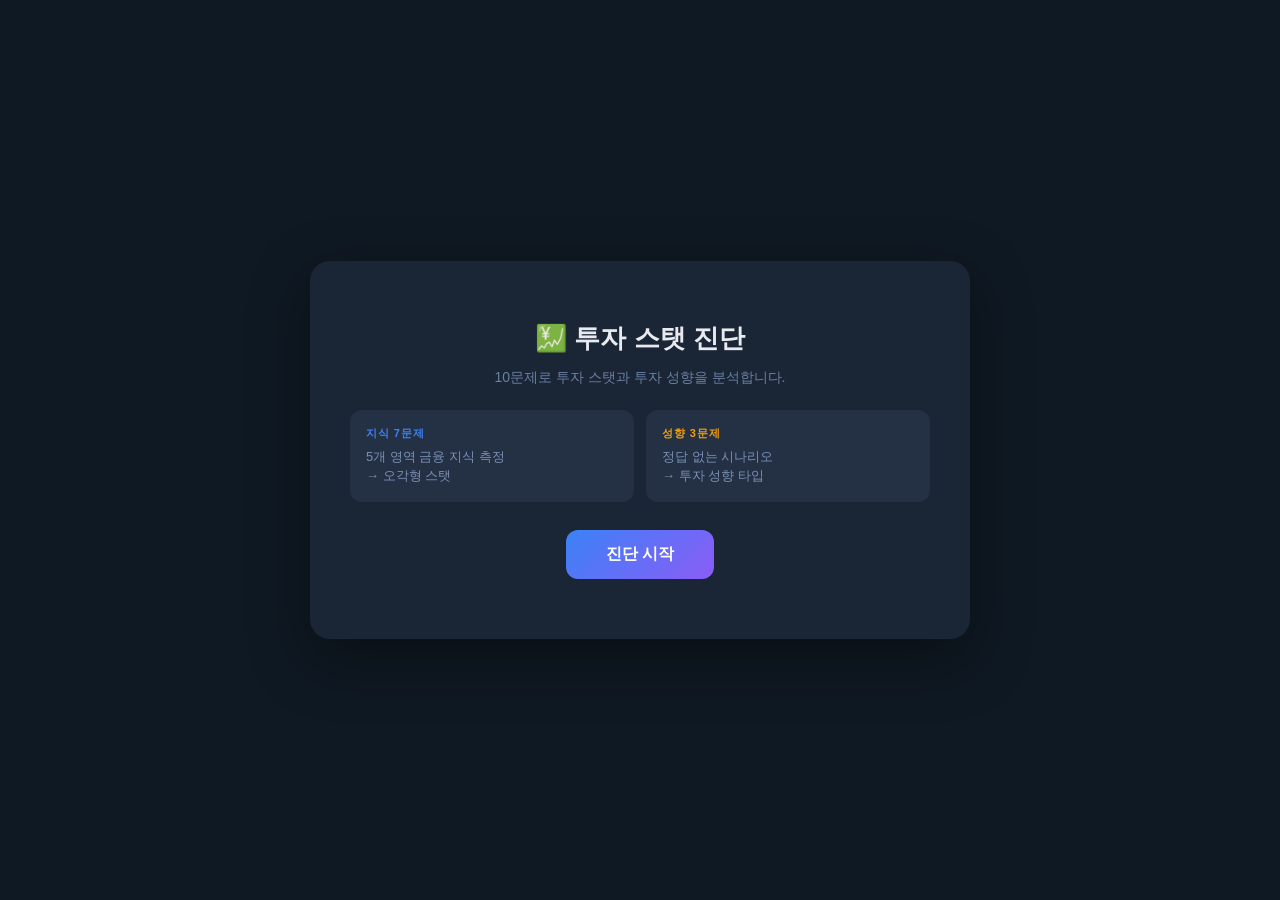
==== genai/app/web/quiz.html @ 1dde0858 "fix: Gemini 503 재시도 + quiz.html 에러 처리 - Gemini 500/502/503/529 에러 시 3초 후 1회 재시도 - quiz.html: 문제 생성 실" ====
<!DOCTYPE html>
<html lang="ko">
<head>
  <meta charset="UTF-8">
  <meta name="viewport" content="width=device-width, initial-scale=1.0">
  <title>FinSwipe 투자 진단</title>
  <style>
    * { box-sizing: border-box; margin: 0; padding: 0; }
    body { min-height: 100vh; background: #0f1923; display: flex; align-items: center; justify-content: center; font-family: -apple-system, BlinkMacSystemFont, 'Segoe UI', sans-serif; color: #e8eaf0; padding: 20px; }
    .card { background: #1a2535; border-radius: 20px; padding: 40px; width: 100%; max-width: 660px; box-shadow: 0 20px 60px rgba(0,0,0,0.4); }

    /* 진행 바 */
    .progress-bar-wrap { background: #243044; border-radius: 99px; height: 6px; margin-bottom: 10px; overflow: hidden; }
    .progress-bar-fill { height: 100%; border-radius: 99px; transition: width 0.4s ease; }
    .knowledge-bar { background: linear-gradient(90deg, #3b82f6, #8b5cf6); }
    .preference-bar { background: linear-gradient(90deg, #f59e0b, #ef4444); }
    .deep-bar { background: linear-gradient(90deg, #10b981, #3b82f6); }
    .progress-label { text-align: right; font-size: 13px; color: #6b7fa3; margin-bottom: 24px; }

    .phase-label { font-size: 11px; font-weight: 600; letter-spacing: .08em; text-transform: uppercase; margin-bottom: 6px; }
    .phase-label.knowledge { color: #3b82f6; }
    .phase-label.preference { color: #f59e0b; }
    .phase-label.deep { color: #10b981; }
    .area-badge { display: inline-block; font-size: 12px; font-weight: 600; padding: 3px 10px; border-radius: 99px; margin-bottom: 16px; }
    .area-badge.knowledge { background: #1e3a5f; color: #60a5fa; }
    .area-badge.preference { background: #3d2a00; color: #fbbf24; }
    .area-badge.deep { background: #0d2e22; color: #34d399; }

    .question-text { font-size: 17px; line-height: 1.7; color: #d1d9ef; margin-bottom: 24px; min-height: 60px; }
    .choices { display: flex; flex-direction: column; gap: 10px; }
    .choice-btn { background: #243044; border: 2px solid #2d3f5c; border-radius: 12px; padding: 13px 16px; color: #c8d0e8; font-size: 14px; text-align: left; cursor: pointer; transition: all 0.15s; display: flex; gap: 10px; align-items: flex-start; }
    .choice-btn:hover:not(:disabled) { border-color: #3b82f6; background: #1e3a5f; }
    .choice-btn .key { font-weight: 700; min-width: 18px; color: #3b82f6; }
    .choice-btn.correct { border-color: #22c55e; background: #14321f; color: #86efac; }
    .choice-btn.correct .key { color: #22c55e; }
    .choice-btn.wrong { border-color: #ef4444; background: #3b1212; color: #fca5a5; }
    .choice-btn.wrong .key { color: #ef4444; }
    .choice-btn.selected-pref { border-color: #f59e0b; background: #2d1f00; color: #fde68a; }
    .choice-btn.e-btn { border-style: dashed; color: #6b7fa3; }
    .choice-btn.e-btn .key { color: #4b5a73; }
    .choice-btn:disabled { cursor: default; }

    .explanation { margin-top: 16px; background: #1e2d44; border-left: 3px solid #3b82f6; border-radius: 8px; padding: 14px 16px; font-size: 14px; line-height: 1.6; color: #94a8c8; display: none; }
    .explanation.pref-confirm { border-color: #f59e0b; color: #d4a04a; }
    .next-btn { margin-top: 16px; width: 100%; padding: 13px; border: none; border-radius: 12px; font-size: 15px; font-weight: 600; cursor: pointer; display: none; transition: opacity 0.15s; }
    .next-btn.knowledge { background: linear-gradient(135deg, #3b82f6, #8b5cf6); color: #fff; }
    .next-btn.preference { background: linear-gradient(135deg, #f59e0b, #ef4444); color: #fff; }
    .next-btn.deep { background: linear-gradient(135deg, #10b981, #3b82f6); color: #fff; }
    .next-btn:hover { opacity: 0.88; }

    /* 시작 */
    .start-screen { text-align: center; padding: 20px 0; }
    .start-screen h1 { font-size: 26px; font-weight: 700; margin-bottom: 10px; }
    .start-screen p { color: #6b7fa3; font-size: 14px; line-height: 1.7; margin-bottom: 20px; }
    .phase-desc { display: flex; gap: 12px; margin-bottom: 28px; }
    .phase-box { flex: 1; background: #243044; border-radius: 12px; padding: 16px; text-align: left; }
    .ph-title { font-size: 11px; font-weight: 600; letter-spacing: .08em; text-transform: uppercase; margin-bottom: 6px; }
    .ph-body { font-size: 13px; color: #7a90b4; line-height: 1.5; }
    .start-btn { padding: 14px 40px; border: none; border-radius: 12px; background: linear-gradient(135deg, #3b82f6, #8b5cf6); color: #fff; font-size: 16px; font-weight: 600; cursor: pointer; }

    /* 로딩 */
    .loader { text-align: center; padding: 40px 0; color: #6b7fa3; font-size: 15px; }
    .spinner { width: 36px; height: 36px; border: 3px solid #243044; border-top-color: #3b82f6; border-radius: 50%; animation: spin 0.8s linear infinite; margin: 0 auto 16px; }
    @keyframes spin { to { transform: rotate(360deg); } }

    /* 결과 */
    .result { text-align: center; padding: 10px 0; }
    .result-title { font-size: 18px; font-weight: 700; color: #d1d9ef; margin-bottom: 6px; }
    .result-sub { font-size: 14px; color: #6b7fa3; margin-bottom: 24px; }

    /* 오각형 차트 */
    .pentagon-wrap { display: flex; justify-content: center; margin-bottom: 20px; }
    svg.pentagon { overflow: visible; }
    .pentagon-label { font-size: 12px; fill: #94a8c8; font-family: -apple-system, sans-serif; }
    .pentagon-score { font-size: 11px; fill: #60a5fa; font-weight: 700; font-family: -apple-system, sans-serif; }

    .tendency-card { background: #243044; border-radius: 14px; padding: 20px 22px; margin-bottom: 16px; text-align: left; }
    .tendency-card .tc-title { font-size: 11px; font-weight: 600; letter-spacing: .08em; color: #4b6a9b; text-transform: uppercase; margin-bottom: 8px; }
    .tendency-card .tc-name { font-size: 20px; font-weight: 700; color: #fbbf24; margin-bottom: 8px; }
    .tendency-card .tc-desc { font-size: 14px; color: #7a90b4; line-height: 1.65; margin-bottom: 10px; }
    .news-hint { background: #1a2535; border-left: 3px solid #f59e0b; border-radius: 8px; padding: 12px 14px; font-size: 13px; color: #d4a04a; line-height: 1.6; }

    /* 심층/기본 선택 */
    .choice-section { margin-bottom: 16px; }
    .choice-section .choice-title { font-size: 14px; color: #6b7fa3; text-align: center; margin-bottom: 12px; }
    .choice-row { display: flex; gap: 12px; }
    .depth-btn { flex: 1; padding: 14px; border-radius: 12px; font-size: 14px; font-weight: 600; cursor: pointer; transition: opacity 0.15s; border: none; }
    .depth-btn.basic { background: #243044; color: #c8d0e8; }
    .depth-btn.basic:hover { background: #2d3f5c; }
    .depth-btn.deep { background: linear-gradient(135deg, #10b981, #3b82f6); color: #fff; }
    .depth-btn.deep:hover { opacity: 0.88; }

    .hidden { display: none !important; }
  </style>
</head>
<body>
<div class="card">

  <!-- 시작 -->
  <div id="screen-start" class="start-screen">
    <h1>💹 투자 스탯 진단</h1>
    <p>10문제로 투자 스탯과 투자 성향을 분석합니다.</p>
    <div class="phase-desc">
      <div class="phase-box">
        <div class="ph-title" style="color:#3b82f6">지식 7문제</div>
        <div class="ph-body">5개 영역 금융 지식 측정<br>→ 오각형 스탯</div>
      </div>
      <div class="phase-box">
        <div class="ph-title" style="color:#f59e0b">성향 3문제</div>
        <div class="ph-body">정답 없는 시나리오<br>→ 투자 성향 타입</div>
      </div>
    </div>
    <button class="start-btn" onclick="startQuiz()">진단 시작</button>
  </div>

  <!-- 로딩 -->
  <div id="screen-loading" class="loader hidden">
    <div class="spinner"></div>
    <span id="loading-text">문제를 생성하는 중...</span>
    <div id="loading-error" style="display:none;margin-top:20px;">
      <p style="color:#ef4444;margin-bottom:12px;">문제 생성에 실패했습니다.</p>
      <button onclick="retryQuestion()" style="padding:10px 24px;border:none;border-radius:10px;background:#3b82f6;color:#fff;font-size:14px;cursor:pointer;">다시 시도</button>
    </div>
  </div>

  <!-- 퀴즈 -->
  <div id="screen-quiz" class="hidden">
    <div class="progress-bar-wrap">
      <div class="progress-bar-fill knowledge" id="progress-fill" style="width:0%"></div>
    </div>
    <div class="progress-label" id="progress-label"></div>
    <div class="phase-label knowledge" id="phase-label"></div>
    <div class="area-badge knowledge" id="area-badge"></div>
    <div class="question-text" id="question-text"></div>
    <div class="choices" id="choices"></div>
    <div class="explanation" id="explanation"></div>
    <button class="next-btn knowledge" id="next-btn">다음 문제 →</button>
  </div>

  <!-- 결과 -->
  <div id="screen-result" class="result hidden">
    <div class="result-title" id="result-title"></div>
    <div class="result-sub" id="result-sub"></div>

    <div class="pentagon-wrap">
      <svg class="pentagon" id="pentagon-svg" width="280" height="280" viewBox="-140 -140 280 280"></svg>
    </div>

    <!-- 강한/보완 영역 요약 -->
    <div id="area-summary" style="display:flex;gap:10px;margin-bottom:16px;"></div>

    <!-- 영역 설명 -->
    <div id="area-desc-section" style="background:#243044;border-radius:14px;padding:16px 20px;margin-bottom:16px;">
      <div style="font-size:11px;font-weight:600;letter-spacing:.08em;color:#4b6a9b;text-transform:uppercase;margin-bottom:12px;">영역 설명</div>
      <div id="area-descs"></div>
    </div>

    <div class="tendency-card">
      <div class="tc-title">투자 성향</div>
      <div class="tc-name" id="tendency-name"></div>
      <div class="tc-desc" id="tendency-desc"></div>
      <div class="news-hint" id="news-hint"></div>
    </div>

    <div class="choice-section" id="depth-choice">
      <div class="choice-title">더 정밀한 분석을 원하시나요?</div>
      <div class="choice-row">
        <button class="depth-btn basic" onclick="proceedBasic()">이대로 시작하기</button>
        <button class="depth-btn deep" onclick="startDeep()">심층 분석 (+5문제)</button>
      </div>
    </div>

    <div id="result-done" class="hidden" style="text-align:center;">
      <button style="padding:12px 32px;border:none;border-radius:12px;background:#243044;color:#c8d0e8;font-size:15px;cursor:pointer;" onclick="restartQuiz()">다시 진단하기</button>
    </div>
  </div>

</div>

<script>
const BASE = '', AUTH = 'Basic ' + btoa('fin:***REMOVED-GENAI-BASIC-AUTH***');
const AREAS = ['기본개념', '마켓수급', '매크로', '펀더멘털', '리스크관리'];
const AREA_COLORS = { '기본개념': '#3b82f6', '마켓수급': '#8b5cf6', '매크로': '#f59e0b', '펀더멘털': '#10b981', '리스크관리': '#ef4444' };
const AREA_DESCS = {
  '기본개념': '주식·채권·ETF의 의미, 주주 개념, 시장 구조 등 투자의 첫 걸음이 되는 기초 지식',
  '마켓수급': '거래량·수급 흐름, RSI·MACD 등 기술적 신호, 어닝 서프라이즈와 선반영 원리',
  '매크로':   '기준금리·환율·GDP·인플레이션 등 거시경제 변수가 주가에 미치는 영향',
  '펀더멘털': 'PER·PBR·ROE·EPS 등 재무지표로 기업 내재가치를 분석하는 능력',
  '리스크관리': '베타계수·변동성·포트폴리오 분산·손절·헤징 등 손실 방어 전략',
};

let sessionId = null, currentQuestion = null, totalQ = 10, knowledgeQ = 7;
let isDeepMode = false;

function api(path, opts = {}) {
  return fetch(BASE + path, {
    ...opts,
    headers: { 'Content-Type': 'application/json', 'Authorization': AUTH, ...(opts.headers || {}) }
  }).then(r => r.json());
}

function show(id) {
  ['screen-start','screen-loading','screen-quiz','screen-result'].forEach(s => document.getElementById(s).classList.add('hidden'));
  document.getElementById(id).classList.remove('hidden');
}

async function startQuiz() {
  show('screen-loading');
  const s = await api('/api/v1/quiz/sessions', { method: 'POST', body: JSON.stringify({ user_id: null }) });
  sessionId = s.session_id;
  totalQ = s.total_questions;
  knowledgeQ = s.knowledge_questions;
  await loadNextQuestion();
}

async function loadNextQuestion() {
  show('screen-loading');
  document.getElementById('loading-text').textContent = '문제를 생성하는 중...';
  document.getElementById('loading-error').style.display = 'none';
  try {
    const q = await api(`/api/v1/quiz/sessions/${sessionId}/next-question`, { method: 'POST' });
    if (q.detail || q.error) throw new Error(q.detail || q.error);
    currentQuestion = q;
    renderQuestion(q);
    show('screen-quiz');
  } catch (e) {
    document.getElementById('loading-text').textContent = '';
    document.getElementById('loading-error').style.display = 'block';
  }
}

function retryQuestion() {
  loadNextQuestion();
}

function renderQuestion(q) {
  const isPref = q.question_type === 'preference';
  const isDeep = isDeepMode;
  const fill = document.getElementById('progress-fill');
  const phaseLbl = document.getElementById('phase-label');
  const badge = document.getElementById('area-badge');

  let phaseClass, barClass;
  if (isDeep) { phaseClass = 'deep'; barClass = 'deep-bar'; }
  else if (isPref) { phaseClass = 'preference'; barClass = 'preference-bar'; }
  else { phaseClass = 'knowledge'; barClass = 'knowledge-bar'; }

  fill.className = 'progress-bar-fill ' + barClass;
  phaseLbl.className = 'phase-label ' + phaseClass;
  badge.className = 'area-badge ' + phaseClass;

  if (isDeep) {
    phaseLbl.textContent = 'PHASE 3 · 심층 분석';
    badge.textContent = q.area || '심층';
  } else if (isPref) {
    phaseLbl.textContent = 'PHASE 2 · 투자 성향';
    badge.textContent = `성향 질문 ${q.question_number - knowledgeQ} / 3`;
  } else {
    phaseLbl.textContent = 'PHASE 1 · 투자 스탯';
    badge.textContent = q.area || '지식';
  }

  const pct = ((q.question_number - 1) / totalQ) * 100;
  fill.style.width = pct + '%';
  document.getElementById('progress-label').textContent = `${q.question_number} / ${totalQ}`;
  document.getElementById('question-text').textContent = q.question_text;
  document.getElementById('explanation').style.display = 'none';
  document.getElementById('explanation').className = 'explanation';
  const nextBtn = document.getElementById('next-btn');
  nextBtn.style.display = 'none';
  nextBtn.className = 'next-btn ' + phaseClass;

  const el = document.getElementById('choices');
  el.innerHTML = '';
  Object.entries(q.choices).forEach(([key, text]) => {
    const btn = document.createElement('button');
    btn.className = 'choice-btn' + (key === 'E' && !isPref ? ' e-btn' : '');
    btn.innerHTML = `<span class="key">${key}</span><span>${text}</span>`;
    btn.onclick = () => submitAnswer(key);
    el.appendChild(btn);
  });
}

async function submitAnswer(answer) {
  document.querySelectorAll('.choice-btn').forEach(b => b.disabled = true);
  const r = await api(`/api/v1/quiz/sessions/${sessionId}/answers`, {
    method: 'POST', body: JSON.stringify({ question_id: currentQuestion.question_id, answer })
  });

  const btns = document.querySelectorAll('.choice-btn');
  const keys = Object.keys(currentQuestion.choices);
  const expEl = document.getElementById('explanation');

  if (r.is_preference) {
    btns.forEach((btn, i) => { if (keys[i] === answer) btn.classList.add('selected-pref'); });
    expEl.textContent = '선택하셨습니다.';
    expEl.className = 'explanation pref-confirm';
    expEl.style.display = 'block';
  } else {
    btns.forEach((btn, i) => {
      const k = keys[i];
      if (k === r.correct_answer) btn.classList.add('correct');
      else if (k === answer && !r.is_correct) btn.classList.add('wrong');
    });
    expEl.textContent = r.is_모름 ? `정답은 ${r.correct_answer}번입니다. ${r.explanation}` : r.explanation;
    expEl.style.display = 'block';
  }

  const pct = (r.questions_asked / totalQ) * 100;
  document.getElementById('progress-fill').style.width = pct + '%';
  document.getElementById('progress-label').textContent = `${r.questions_asked} / ${totalQ}`;

  const nextBtn = document.getElementById('next-btn');
  nextBtn.style.display = 'block';
  if (r.session_status === 'completed') {
    nextBtn.textContent = '결과 보기 →';
    nextBtn.onclick = () => showResult(r);
  } else {
    nextBtn.textContent = r.is_preference ? '다음 질문 →' : '다음 문제 →';
    nextBtn.onclick = loadNextQuestion;
  }
}

function showResult(r) {
  document.getElementById('result-title').textContent = '투자 스탯 분석 완료';
  document.getElementById('result-sub').textContent = `${r.correct_count} / ${r.knowledge_questions} 정답`;
  document.getElementById('tendency-name').textContent = r.tendency || '탐색형';
  document.getElementById('tendency-desc').textContent = r.tendency_description || '';
  document.getElementById('news-hint').textContent = r.news_hint || '';
  drawPentagon(r.area_stats);
  drawAreaSummary(r.area_stats);
  drawAreaDescs(r.area_stats);
  document.getElementById('depth-choice').classList.remove('hidden');
  document.getElementById('result-done').classList.add('hidden');
  show('screen-result');
}

function drawPentagon(areaStats) {
  const svg = document.getElementById('pentagon-svg');
  svg.innerHTML = '';
  const R = 90, cx = 0, cy = 0;
  const n = AREAS.length;

  function point(idx, r) {
    const angle = (idx * 2 * Math.PI / n) - Math.PI / 2;
    return { x: r * Math.cos(angle), y: r * Math.sin(angle) };
  }

  // 배경 그리드 (5단계)
  for (let g = 1; g <= 5; g++) {
    const r = (g / 5) * R;
    const pts = AREAS.map((_, i) => point(i, r));
    const d = pts.map((p, i) => `${i === 0 ? 'M' : 'L'}${p.x.toFixed(1)},${p.y.toFixed(1)}`).join(' ') + 'Z';
    const path = document.createElementNS('http://www.w3.org/2000/svg', 'path');
    path.setAttribute('d', d);
    path.setAttribute('fill', 'none');
    path.setAttribute('stroke', '#2d3f5c');
    path.setAttribute('stroke-width', '1');
    svg.appendChild(path);
  }

  // 축선
  AREAS.forEach((_, i) => {
    const p = point(i, R);
    const line = document.createElementNS('http://www.w3.org/2000/svg', 'line');
    line.setAttribute('x1', '0'); line.setAttribute('y1', '0');
    line.setAttribute('x2', p.x.toFixed(1)); line.setAttribute('y2', p.y.toFixed(1));
    line.setAttribute('stroke', '#2d3f5c'); line.setAttribute('stroke-width', '1');
    svg.appendChild(line);
  });

  // 스탯 채움
  const scores = AREAS.map(a => {
    if (!areaStats || !areaStats[a]) return 0;
    return areaStats[a].score ?? 0;
  });
  const statPts = AREAS.map((_, i) => point(i, (scores[i] / 5) * R));
  const statD = statPts.map((p, i) => `${i === 0 ? 'M' : 'L'}${p.x.toFixed(1)},${p.y.toFixed(1)}`).join(' ') + 'Z';
  const statPath = document.createElementNS('http://www.w3.org/2000/svg', 'path');
  statPath.setAttribute('d', statD);
  statPath.setAttribute('fill', 'rgba(59,130,246,0.25)');
  statPath.setAttribute('stroke', '#3b82f6');
  statPath.setAttribute('stroke-width', '2');
  svg.appendChild(statPath);

  // 점
  AREAS.forEach((_, i) => {
    const p = statPts[i];
    const circle = document.createElementNS('http://www.w3.org/2000/svg', 'circle');
    circle.setAttribute('cx', p.x.toFixed(1)); circle.setAttribute('cy', p.y.toFixed(1));
    circle.setAttribute('r', '4'); circle.setAttribute('fill', '#3b82f6');
    svg.appendChild(circle);
  });

  // 라벨
  AREAS.forEach((area, i) => {
    const p = point(i, R + 24);
    const score = areaStats && areaStats[area] ? (areaStats[area].score ?? '?') : '?';

    const text = document.createElementNS('http://www.w3.org/2000/svg', 'text');
    text.setAttribute('x', p.x.toFixed(1)); text.setAttribute('y', p.y.toFixed(1));
    text.setAttribute('text-anchor', 'middle'); text.setAttribute('dominant-baseline', 'middle');
    text.setAttribute('class', 'pentagon-label');
    text.textContent = area;
    svg.appendChild(text);

    const scoreText = document.createElementNS('http://www.w3.org/2000/svg', 'text');
    scoreText.setAttribute('x', p.x.toFixed(1)); scoreText.setAttribute('y', (parseFloat(p.y) + 14).toFixed(1));
    scoreText.setAttribute('text-anchor', 'middle'); scoreText.setAttribute('dominant-baseline', 'middle');
    scoreText.setAttribute('class', 'pentagon-score');
    scoreText.textContent = score !== '?' ? `${score}/5` : '-';
    svg.appendChild(scoreText);
  });
}

function drawAreaSummary(areaStats) {
  if (!areaStats) return;
  const strong = AREAS.filter(a => areaStats[a]?.score != null && areaStats[a].score >= 3.5);
  const weak   = AREAS.filter(a => areaStats[a]?.score != null && areaStats[a].score < 2.5);
  const el = document.getElementById('area-summary');
  el.innerHTML = '';
  if (strong.length) {
    el.innerHTML += `<div style="flex:1;background:#0d2418;border-radius:10px;padding:12px 14px;">
      <div style="font-size:11px;color:#34d399;font-weight:600;margin-bottom:6px;">💪 강한 영역</div>
      <div style="font-size:13px;color:#86efac;">${strong.join(' · ')}</div>
    </div>`;
  }
  if (weak.length) {
    el.innerHTML += `<div style="flex:1;background:#2d1212;border-radius:10px;padding:12px 14px;">
      <div style="font-size:11px;color:#f87171;font-weight:600;margin-bottom:6px;">📈 보완하면 좋은 영역</div>
      <div style="font-size:13px;color:#fca5a5;">${weak.join(' · ')}</div>
    </div>`;
  }
}

function drawAreaDescs(areaStats) {
  const el = document.getElementById('area-descs');
  el.innerHTML = AREAS.map(a => {
    const s = areaStats?.[a];
    const score = s?.score != null ? s.score : null;
    const bar = score != null ? Math.round((score / 5) * 100) : 0;
    const color = AREA_COLORS[a];
    return `<div style="margin-bottom:12px;">
      <div style="display:flex;justify-content:space-between;align-items:center;margin-bottom:4px;">
        <span style="font-size:13px;font-weight:600;color:${color}">${a}</span>
        <span style="font-size:12px;color:#6b7fa3">${score != null ? score + '/5' : '-'}</span>
      </div>
      <div style="background:#1a2535;border-radius:99px;height:4px;margin-bottom:5px;">
        <div style="background:${color};width:${bar}%;height:4px;border-radius:99px;transition:width .4s"></div>
      </div>
      <div style="font-size:12px;color:#6b7fa3;line-height:1.5">${AREA_DESCS[a]}</div>
    </div>`;
  }).join('');
}

async function startDeep() {
  document.getElementById('depth-choice').classList.add('hidden');
  await api(`/api/v1/quiz/sessions/${sessionId}/deep`, { method: 'POST' });
  isDeepMode = true;
  totalQ = 10 + 5;
  await loadNextQuestion();
}

function proceedBasic() {
  document.getElementById('depth-choice').classList.add('hidden');
  document.getElementById('result-done').classList.remove('hidden');
}

function restartQuiz() {
  sessionId = null; currentQuestion = null; isDeepMode = false; totalQ = 10;
  show('screen-start');
}
</script>
</body>
</html>
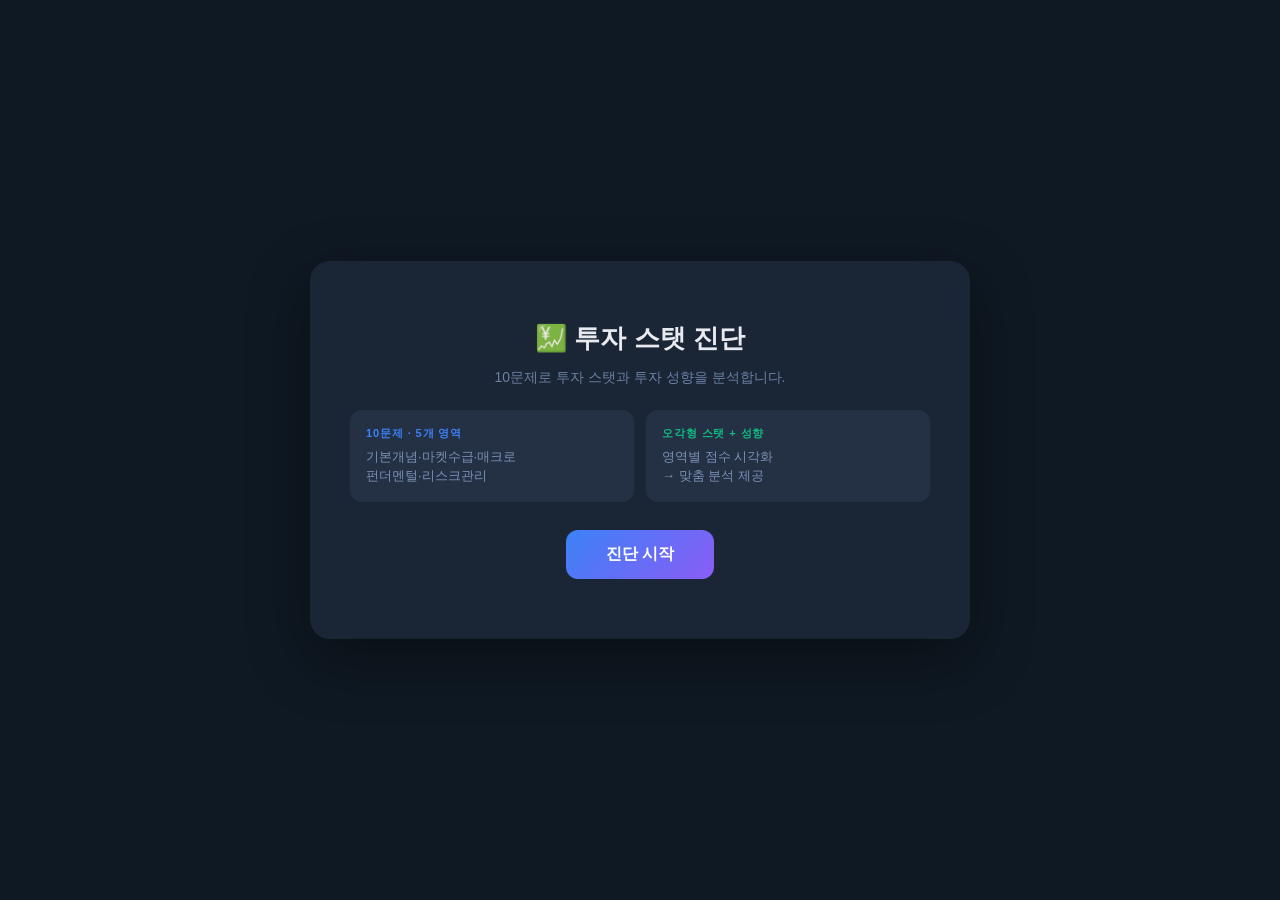
==== commit 2de37d90: "feat: 퀴즈 전면 개편 — 성향 질문 제거, 10문제 5영역×2, 결과 화면 강화 - 10문제 = 5영역 × 2문제 (성향 질문 완전 제거) - 대표 성향 → 가장 강한 영역에" ====
--- a/genai/app/web/quiz.html
+++ b/genai/app/web/quiz.html
@@ -102,12 +102,12 @@
     <p>10문제로 투자 스탯과 투자 성향을 분석합니다.</p>
     <div class="phase-desc">
       <div class="phase-box">
-        <div class="ph-title" style="color:#3b82f6">지식 7문제</div>
-        <div class="ph-body">5개 영역 금융 지식 측정<br>→ 오각형 스탯</div>
+        <div class="ph-title" style="color:#3b82f6">10문제 · 5개 영역</div>
+        <div class="ph-body">기본개념·마켓수급·매크로<br>펀더멘털·리스크관리</div>
       </div>
       <div class="phase-box">
-        <div class="ph-title" style="color:#f59e0b">성향 3문제</div>
-        <div class="ph-body">정답 없는 시나리오<br>→ 투자 성향 타입</div>
+        <div class="ph-title" style="color:#10b981">오각형 스탯 + 성향</div>
+        <div class="ph-body">영역별 점수 시각화<br>→ 맞춤 분석 제공</div>
       </div>
     </div>
     <button class="start-btn" onclick="startQuiz()">진단 시작</button>
@@ -139,29 +139,34 @@
 
   <!-- 결과 -->
   <div id="screen-result" class="result hidden">
-    <div class="result-title" id="result-title"></div>
-    <div class="result-sub" id="result-sub"></div>
-
+
+    <!-- 타이틀 -->
+    <div style="text-align:center;margin-bottom:20px;">
+      <div style="font-size:13px;color:#6b7fa3;margin-bottom:4px;">나의 투자 스탯을 분석했어요</div>
+      <div id="tendency-headline" style="font-size:20px;font-weight:700;color:#e8eaf0;"></div>
+    </div>
+
+    <!-- 오각형 차트 -->
     <div class="pentagon-wrap">
       <svg class="pentagon" id="pentagon-svg" width="280" height="280" viewBox="-140 -140 280 280"></svg>
     </div>
 
-    <!-- 강한/보완 영역 요약 -->
+    <!-- 강한/보완 영역 -->
     <div id="area-summary" style="display:flex;gap:10px;margin-bottom:16px;"></div>
 
-    <!-- 영역 설명 -->
-    <div id="area-desc-section" style="background:#243044;border-radius:14px;padding:16px 20px;margin-bottom:16px;">
-      <div style="font-size:11px;font-weight:600;letter-spacing:.08em;color:#4b6a9b;text-transform:uppercase;margin-bottom:12px;">영역 설명</div>
+    <!-- 영역별 설명 -->
+    <div style="background:#243044;border-radius:14px;padding:16px 20px;margin-bottom:16px;">
+      <div style="font-size:11px;font-weight:600;letter-spacing:.08em;color:#4b6a9b;text-transform:uppercase;margin-bottom:12px;">영역별 분석</div>
       <div id="area-descs"></div>
     </div>
 
-    <div class="tendency-card">
-      <div class="tc-title">투자 성향</div>
-      <div class="tc-name" id="tendency-name"></div>
-      <div class="tc-desc" id="tendency-desc"></div>
-      <div class="news-hint" id="news-hint"></div>
-    </div>
-
+    <!-- 맞춤 분석 안내 -->
+    <div style="background:#1e2d44;border-left:3px solid #3b82f6;border-radius:10px;padding:16px 18px;margin-bottom:16px;">
+      <div style="font-size:11px;font-weight:600;letter-spacing:.08em;color:#3b82f6;text-transform:uppercase;margin-bottom:10px;">이런 분석을 제공해드려요</div>
+      <div id="analysis-hints"></div>
+    </div>
+
+    <!-- 심층/완료 선택 -->
     <div class="choice-section" id="depth-choice">
       <div class="choice-title">더 정밀한 분석을 원하시나요?</div>
       <div class="choice-row">
@@ -240,25 +245,12 @@
   const phaseLbl = document.getElementById('phase-label');
   const badge = document.getElementById('area-badge');
 
-  let phaseClass, barClass;
-  if (isDeep) { phaseClass = 'deep'; barClass = 'deep-bar'; }
-  else if (isPref) { phaseClass = 'preference'; barClass = 'preference-bar'; }
-  else { phaseClass = 'knowledge'; barClass = 'knowledge-bar'; }
-
-  fill.className = 'progress-bar-fill ' + barClass;
+  let phaseClass = isDeepMode ? 'deep' : 'knowledge';
+  fill.className = 'progress-bar-fill ' + (isDeepMode ? 'deep-bar' : 'knowledge-bar');
   phaseLbl.className = 'phase-label ' + phaseClass;
   badge.className = 'area-badge ' + phaseClass;
-
-  if (isDeep) {
-    phaseLbl.textContent = 'PHASE 3 · 심층 분석';
-    badge.textContent = q.area || '심층';
-  } else if (isPref) {
-    phaseLbl.textContent = 'PHASE 2 · 투자 성향';
-    badge.textContent = `성향 질문 ${q.question_number - knowledgeQ} / 3`;
-  } else {
-    phaseLbl.textContent = 'PHASE 1 · 투자 스탯';
-    badge.textContent = q.area || '지식';
-  }
+  phaseLbl.textContent = isDeepMode ? 'PHASE 2 · 심층 분석' : 'PHASE 1 · 투자 스탯';
+  badge.textContent = q.area || '지식';
 
   const pct = ((q.question_number - 1) / totalQ) * 100;
   fill.style.width = pct + '%';
@@ -291,20 +283,13 @@
   const keys = Object.keys(currentQuestion.choices);
   const expEl = document.getElementById('explanation');
 
-  if (r.is_preference) {
-    btns.forEach((btn, i) => { if (keys[i] === answer) btn.classList.add('selected-pref'); });
-    expEl.textContent = '선택하셨습니다.';
-    expEl.className = 'explanation pref-confirm';
-    expEl.style.display = 'block';
-  } else {
-    btns.forEach((btn, i) => {
-      const k = keys[i];
-      if (k === r.correct_answer) btn.classList.add('correct');
-      else if (k === answer && !r.is_correct) btn.classList.add('wrong');
-    });
-    expEl.textContent = r.is_모름 ? `정답은 ${r.correct_answer}번입니다. ${r.explanation}` : r.explanation;
-    expEl.style.display = 'block';
-  }
+  btns.forEach((btn, i) => {
+    const k = keys[i];
+    if (k === r.correct_answer) btn.classList.add('correct');
+    else if (k === answer && !r.is_correct) btn.classList.add('wrong');
+  });
+  expEl.textContent = r.is_모름 ? `정답은 ${r.correct_answer}번입니다. ${r.explanation}` : r.explanation;
+  expEl.style.display = 'block';
 
   const pct = (r.questions_asked / totalQ) * 100;
   document.getElementById('progress-fill').style.width = pct + '%';
@@ -322,14 +307,19 @@
 }
 
 function showResult(r) {
-  document.getElementById('result-title').textContent = '투자 스탯 분석 완료';
-  document.getElementById('result-sub').textContent = `${r.correct_count} / ${r.knowledge_questions} 정답`;
-  document.getElementById('tendency-name').textContent = r.tendency || '탐색형';
-  document.getElementById('tendency-desc').textContent = r.tendency_description || '';
-  document.getElementById('news-hint').textContent = r.news_hint || '';
+  const emoji = r.tendency_emoji || '📊';
+  const label = r.tendency || '탐색형 투자자';
+  document.getElementById('tendency-headline').textContent = `${emoji} ${label}`;
   drawPentagon(r.area_stats);
   drawAreaSummary(r.area_stats);
   drawAreaDescs(r.area_stats);
+  // 맞춤 분석 힌트
+  const hintsEl = document.getElementById('analysis-hints');
+  const hints = r.analysis_hints || [];
+  hintsEl.innerHTML = hints.map(h => `<div style="display:flex;align-items:flex-start;gap:8px;margin-bottom:6px;">
+    <span style="color:#60a5fa;font-size:12px;margin-top:2px;">•</span>
+    <span style="font-size:13px;color:#94a8c8;line-height:1.5">${h}</span>
+  </div>`).join('');
   document.getElementById('depth-choice').classList.remove('hidden');
   document.getElementById('result-done').classList.add('hidden');
   show('screen-result');
